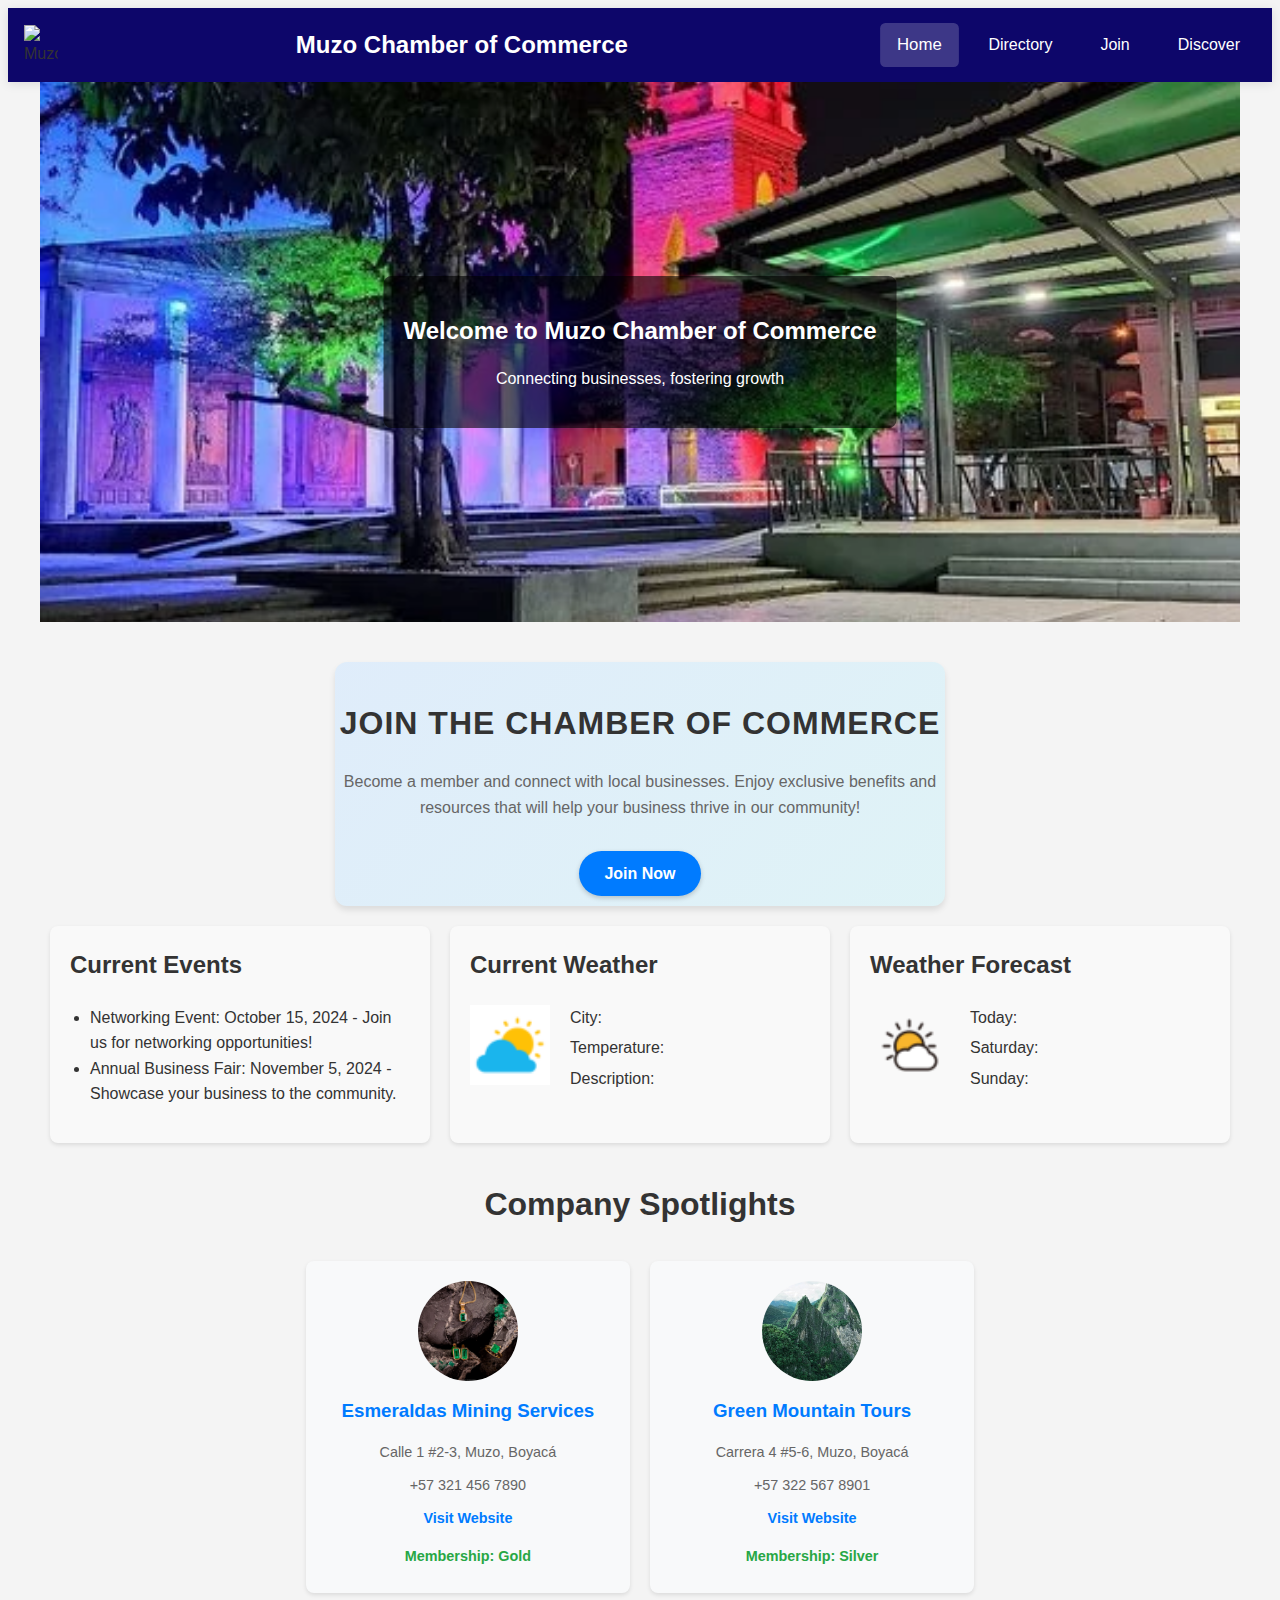
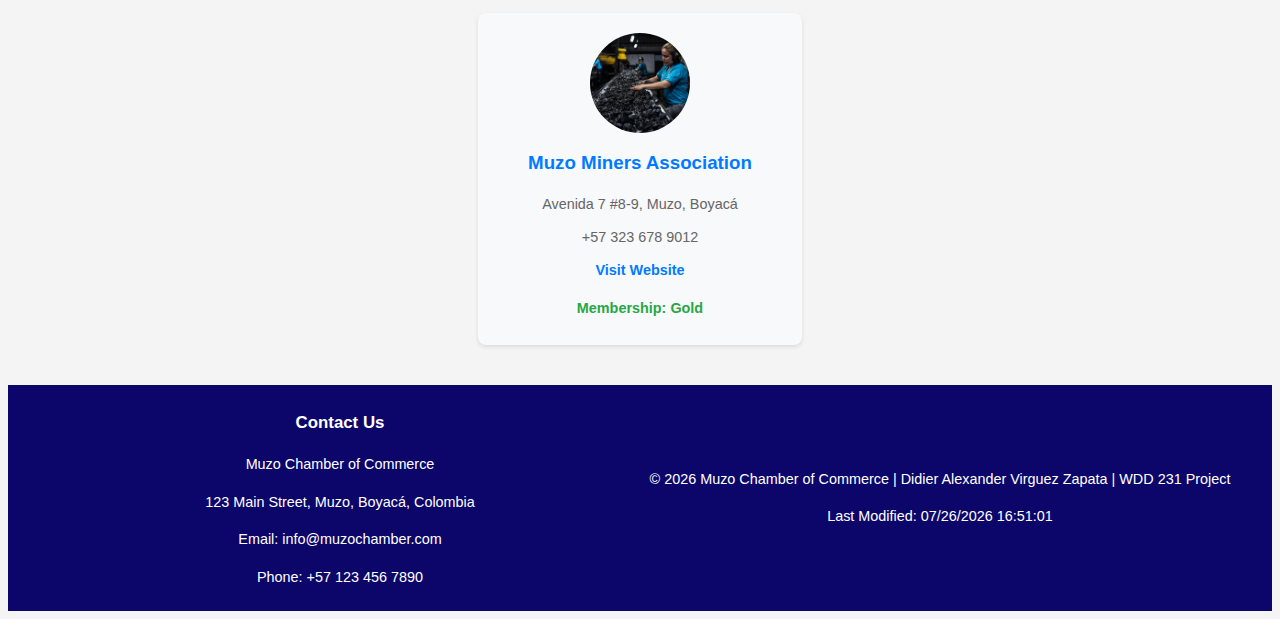
==== chamber/index.html @ 244189ae "Dev implementacion chamber home page" ====
<!DOCTYPE html>
<html lang="en">

<head>
    <meta charset="UTF-8">
    <meta name="viewport" content="width=device-width, initial-scale=1.0" />
    <meta name="author" content="Didier A. Virguez" />
    <meta name="description" content="Home of Muzo Chamber of Commerce" />
    <meta property="og:title" content="Muzo Chamber of Commerce - Home Page">
    <meta property="og:type" content="website">
    <meta property="og:description"
        content="Discover local businesses and services in Muzo, Boyacá. Explore our Home Page of chamber members, their offerings, and connect with them!">
    <meta property="og:image" content="https://didieravz.github.io/wdd231/chamber/images/MuzoParqueGuaqueros.jpg">
    <meta property="og:url" content="https://didieravz.github.io/wdd231/chamber/directory.html">
    <title>Muzo Chamber of Commerce - Home</title>
    <link rel="icon" href="images/favicon.ico" />
    <link rel="stylesheet" href="https://cdnjs.cloudflare.com/ajax/libs/normalize/8.0.1/normalize.min.css" />
    <link rel="stylesheet" href="styles/chamber.css" />
    <link rel="stylesheet" href="styles/home.css">
    <script src="scripts/header-footer.js" defer></script>
    <script src="scripts/home.js" defer></script>
</head>

<body>

    <header>
        <div class="header-content">
            <img src="images/favicon.ico" alt="Muzo Chamber of Commerce logo" width="34" height="40" />
            <h2>Muzo Chamber of Commerce</h2>
            <button id="hamburgerBtn" aria-label="Boton hamburguesa"></button>
        </div>
        <nav class="menuLinks">
            <ul id="primaryNav">
                <li><a href="index.html">Home</a></li>
                <li><a href="directory.html">Directory</a></li>
                <li><a href="#join">Join</a></li>
                <li><a href="#discover">Discover</a></li>
            </ul>
        </nav>
    </header>

    <main>
        <!-- Hero Section -->
        <section class="hero">
            <img class="hero-image" src="images/muzo_hero.webp" alt="Beautiful view of Muzo" loading="lazy" width="1200"
                height="600">
            <div class="hero-content">
                <h1>Welcome to Muzo Chamber of Commerce</h1>
                <p>Connecting businesses, fostering growth</p>
            </div>
        </section>
        <!-- Call to Action to Join the Chamber -->
        <section class="cta-section">
            <div class="cta-content">
                <h2>Join the Chamber of Commerce</h2>
                <p>Become a member and connect with local businesses. Enjoy exclusive benefits and resources that will
                    help your business thrive in our community!</p>
                <a href="#join-form" class="cta-button">Join Now</a>
            </div>
        </section>


        <div class="info-cards">

            <!-- Current events section -->
            <section id="events" class="events-section card">
                <h2>Current Events</h2>
                <ul>
                    <li>Networking Event: October 15, 2024 - Join us for networking opportunities!</li>
                    <li>Annual Business Fair: November 5, 2024 - Showcase your business to the community.</li>
                </ul>
            </section>

            <!-- Weather Section -->
            <section id="weather" class="weather-section card">
                <h2>Current Weather</h2>
                <div class="weather-content">
                    <img id="weather-icon" src="images/weatherFavicon.ico" alt="" class="weather-icon">
                    <div class="weather-info">
                        <ul>
                            <li>City: <span id="current-city"></span></li>
                            <li>Temperature: <span id="current-temp"></span></li>
                            <li>Description: <span id="description"></span></li>
                        </ul>
                    </div>
                </div>
            </section>

            <!-- Weather forecast section-->
            <section id="weatherForecast" class="weather-forecast card">
                <h2>Weather Forecast</h2>
                <div class="forecast-content">
                    <img id="forecast-icon" src="images/faviconForecast.ico" alt="" class="forecast-icon">
                    <div class="forecast-info">
                        <ul>
                            <li>Today: <span id="today-temp"></span></li>
                            <li>Saturday: <span id="saturday-temp"></span></li>
                            <li>Sunday: <span id="sunday-temp"></span></li>
                        </ul>
                    </div>
                </div>
            </section>

        </div>




        <!-- Company Spotlights Section -->
        <section id="spotlights" class="spotlights-section">
            <h2>Company Spotlights</h2>
            <div id="spotlight-container" class="spotlight-container">
                <!-- Los spotlights se insertarán aquí dinámicamente -->
            </div>
        </section>

    </main>

    <footer>
        <div class="footer-content">
            <div class="contact-info">
                <h3>Contact Us</h3>
                <p>Muzo Chamber of Commerce</p>
                <p>123 Main Street, Muzo, Boyacá, Colombia</p>
                <p>Email: info@muzochamber.com</p>
                <p>Phone: +57 123 456 7890</p>
            </div>
            <div class="dev-info">
                <p>
                    &copy; <span id="currentYear"></span> Muzo Chamber of Commerce |
                    Didier Alexander Virguez Zapata | WDD 231 Project
                </p>
                <p>Last Modified: <span id="lastModified"></span></p>
            </div>
        </div>
    </footer>

</body>

</html>
---- chamber/styles/chamber.css ----
/* Variables CSS para colores y estilos comunes */
:root {
  --primary-color: #0d066a;
  --text-color: #333;
  --bg-color: #f4f4f4;
  --white: #fff;
  --transition: 0.3s ease;
  --box-shadow: 0 2px 10px rgba(0, 0, 0, 0.1);
}

/* Estilos generales */
body {
  font-family: "Segoe UI", Tahoma, Geneva, Verdana, sans-serif;
  line-height: 1.6;
  color: var(--text-color);
  background-color: var(--bg-color);
}

/* Estilos para el header y navegación */
header {
  background-color: var(--primary-color);
  padding: 1rem;
  box-shadow: var(--box-shadow);
}

.header-content {
  display: flex;
  justify-content: space-between;
  align-items: center;
}

header h2 {
  color: var(--white);
  margin: 0;
  text-align: center;
  flex-grow: 1;
  font-weight: 600;
}

#hamburgerBtn {
  font-size: 2rem;
  background-color: transparent;
  border: none;
  cursor: pointer;
  color: var(--white);
  width: 44px;
  height: 44px;
  position: relative;
  transition: transform var(--transition);
}

#hamburgerBtn::before {
  content: "\2630";
  position: absolute;
  top: 50%;
  left: 50%;
  transform: translate(-50%, -50%);
}

#hamburgerBtn.open::before {
  content: "X";
  transform: translate(-50%, -50%) rotate(90deg);
}

.menuLinks {
  background-color: var(--primary-color);
  display: none;
}

.menuLinks.open {
  display: block;
}

.menuLinks ul {
  list-style-type: none;
  padding: 0;
  margin: 0;
}

.menuLinks li a {
  display: block;
  padding: 0.75rem 2vw;
  color: var(--white);
  text-decoration: none;
  transition: background-color var(--transition), transform var(--transition);
  border-radius: 5px;
}

.menuLinks li a:hover,
.menuLinks li a.active {
  background-color: rgba(255, 255, 255, 0.2);
  transform: scale(1.05);
}

/* Estilos para el contenido principal */
main {
  padding: 2rem;
  max-width: 1200px;
  margin: 0 auto;
  display: flex;
  flex-direction: column;
  align-items: center;
}

.view-controls {
  margin-bottom: 1rem;
}

#gridBtn,
#listBtn {
  padding: 0.5rem 1rem;
  margin-right: 0.5rem;
  cursor: pointer;
  background-color: var(--primary-color);
  color: var(--white);
  border: none;
  border-radius: 5px;
  transition: background-color var(--transition), transform 0.2s;
}

#gridBtn:hover,
#listBtn:hover {
  background-color: #0b0549;
  transform: scale(1.05);
}

/* Estilos para la vista de cuadrícula y tarjetas de miembros */
#directoryContainer.grid-view {
  display: grid;
  grid-template-columns: repeat(auto-fit, minmax(250px, 1fr));
  gap: 1rem;
}

.member-card {
  background-color: var(--white);
  border-radius: 10px;
  padding: 1rem;
  text-align: center;
  overflow: hidden;
  box-shadow: var(--box-shadow);
  transition: transform var(--transition), box-shadow var(--transition);
}

.member-card:hover {
  transform: translateY(-5px);
  box-shadow: 0 4px 15px rgba(0, 0, 0, 0.2);
}

.member-card img {
  max-width: 100%;
  height: auto;
  margin-bottom: 1rem;
  border-radius: 8px;
}

.member-card h3 {
  margin: 0.5rem 0;
}

.member-card p {
  margin: 0.25rem 0;
  font-size: 0.9em;
}

/* Estilos para la vista de lista */
#directoryContainer.list-view .member-card {
  display: grid;
  grid-template-columns: 100px 1fr;
  gap: 1rem;
  align-items: start;
  text-align: left;
  margin-bottom: 1rem;
  padding: 1rem;
}

#directoryContainer.list-view .member-card img {
  width: 120px;
  height: 120px;
  object-fit: cover;
  margin-bottom: 0;
}


/* Estilos para el footer */
footer {
  background-color: var(--primary-color);
  color: var(--white);
  padding: 0;
  text-align: center;
  font-size: 0.9rem;
}

.footer-content {
  display: flex;
  flex-wrap: wrap;
  justify-content: space-between;
  align-items: center;
  margin: 0 auto;
  padding: 0;
  max-width: 1200px;
}

.contact-info,
.dev-info {
  flex: 1;
  min-width: 250px;
  margin: 0.5rem;
}

/* Estilos responsivos */
@media screen and (min-width: 768px) {
  header {
    display: flex;
    justify-content: space-between;
    align-items: center;
  }

  .header-content {
    flex-grow: 1;
  }

  #hamburgerBtn {
    display: none;
  }

  .menuLinks {
    display: block;
    background-color: transparent;
  }

  .menuLinks ul {
    display: flex;
  }

  .menuLinks li {
    margin-left: 1rem;
  }

  .menuLinks li a {
    padding: 0.5rem 1rem;
  }
}
---- chamber/styles/home.css ----
/* Estilos generales para el main */
main {
    max-width: 1200px;
    margin: 0 auto;
    padding: 0;
}

/* Estilos para la sección Hero */
.hero {
    position: relative;
    width: 100%;
    height: 60vh;
    min-height: 400px;
    overflow: hidden;
    margin-bottom: 40px;
}

.hero-image {
    width: 100%;
    height: 100%;
    object-fit: cover;
}

.hero-content {
    position: absolute;
    top: 50%;
    left: 50%;
    transform: translate(-50%, -50%);
    text-align: center;
    color: white;
    background-color: rgba(0, 0, 0, 0.6);
    padding: 20px;
    border-radius: 8px;
    max-width: 40%;
}

.hero-content h1 {
    font-size: 1.5rem;
    margin-bottom: 10px;
}
.hero-content p {
    font-size: .5;
}

/* Estilos para la sección Call to Action */
.cta-section {
    background-color: #f8f9fa;
    padding: 10px 5px;
    text-align: center;
    margin-bottom: 10px;
    border-radius: 12px;
    box-shadow: 0 4px 6px rgba(0, 0, 0, 0.1);
    position: relative;
    overflow: hidden;
}

.cta-section::before {
    content: '';
    position: absolute;
    top: 0;
    left: 0;
    right: 0;
    bottom: 0;
    background: linear-gradient(135deg, #007bff, #00bcd4);
    opacity: 0.1;
    z-index: 0;
}
.cta-content {
    position: relative;
    z-index: 1;
}

.cta-section h2 {
    color: #333;
    font-size: 2.5rem;
    margin-bottom: 20px;
    text-transform: uppercase;
    letter-spacing: 1px;
}
.cta-section p {
    color: #666;
    font-size: 1.1rem;
    max-width: 600px;
    margin: 0 auto 30px;
    line-height: 1.6;
}

.cta-button {
    display: inline-block;
    padding: 12px 30px;
    background-color: #007bff;
    color: white;
    text-decoration: none;
    border-radius: 50px;
    font-weight: bold;
    font-size: 1.1rem;
    transition: all 0.3s ease;
    box-shadow: 0 2px 5px rgba(0, 0, 0, 0.2);
}

.cta-button:hover {
    background-color: #0056b3;
    transform: translateY(-2px);
    box-shadow: 0 4px 8px rgba(0, 0, 0, 0.3);
}

/* Estilos para las secciones de eventos, clima y pronóstico */
.info-cards {
    display: flex;
    flex-direction: column;
    gap: 20px;
    padding: 10px;
}

@media (min-width: 768px) {
    .info-cards {
        flex-direction: row;
        justify-content: space-between;
    }
    .cta-section {
        padding: 10px 5px;
    }

    .cta-section h2 {
        font-size: 2rem;
    }

    .cta-section p {
        font-size: 1rem;
    }
    .cta-button {
        padding: 10px 25px;
        font-size: 1rem;
    }
}

.card {
    background-color: #f9f9f9;
    border-radius: 8px;
    box-shadow: 0 2px 4px rgba(0, 0, 0, 0.1);
    padding: 20px;
    flex: 1;
}

.card h2 {
    color: #333;
    margin-top: 0;
    margin-bottom: 20px;
}

/* Estilos específicos para cada sección */
.events-section ul {
    padding-left: 20px;
}

/* Estilos actualizados para la sección del clima */
.weather-section, .weather-forecast {
    display: flex;
    flex-direction: column;
    align-items: flex-start;
}

.weather-content, .forecast-content {
    display: flex;
    align-items: flex-start;
    width: 100%;
}

.weather-icon, .forecast-icon {
    width: 80px;
    height: 80px;
    margin-right: 20px;
}

.weather-info, .forecast-info {
    flex-grow: 1;
}

.weather-info ul, .forecast-info ul {
    list-style-type: none;
    padding: 0;
    margin: 0;
}

.weather-info li, .forecast-info li {
    margin-bottom: 5px;
}

/* Estilos responsivos adicionales */
@media (max-width: 767px) {
    .card {
        margin-bottom: 20px;
    }
    
    .weather-content, .forecast-content {
        flex-direction: column;
        align-items: center;
    }
    
    .weather-icon, .forecast-icon {
        margin-right: 0;
        margin-bottom: 10px;
    }
    
    .weather-info, .forecast-info {
        text-align: center;
    }
    .spotlight {
        width: 100%;
    }
}

/* Estilos para la sección Company Spotlights */
.spotlights-section {
    margin-bottom: 40px;
}

.spotlights-section h2 {
    text-align: center;
    margin-bottom: 30px;
    color: #333;
    font-size: 2rem;
}

.spotlight-container {
    display: flex;
    flex-wrap: wrap;
    justify-content: center;
    gap: 20px;
}

.spotlight {
    background-color: #f8f9fa;
    border-radius: 8px;
    box-shadow: 0 2px 4px rgba(0, 0, 0, 0.1);
    padding: 20px;
    width: calc(33.333% - 20px);
    min-width: 250px;
    display: flex;
    flex-direction: column;
    align-items: center;
    text-align: center;
}

.spotlight img {
    width: 100px;
    height: 100px;
    object-fit: cover;
    border-radius: 50%;
    margin-bottom: 15px;
}

.spotlight h3 {
    margin: 0 0 10px;
    color: #007bff;
}

.spotlight p {
    margin: 5px 0;
    font-size: 0.9rem;
    color: #666;
}

.spotlight a {
    color: #007bff;
    text-decoration: none;
    font-weight: bold;
}

.spotlight a:hover {
    text-decoration: underline;
}

.spotlight .membership-level {
    margin-top: 10px;
    font-weight: bold;
    color: #28a745;
}
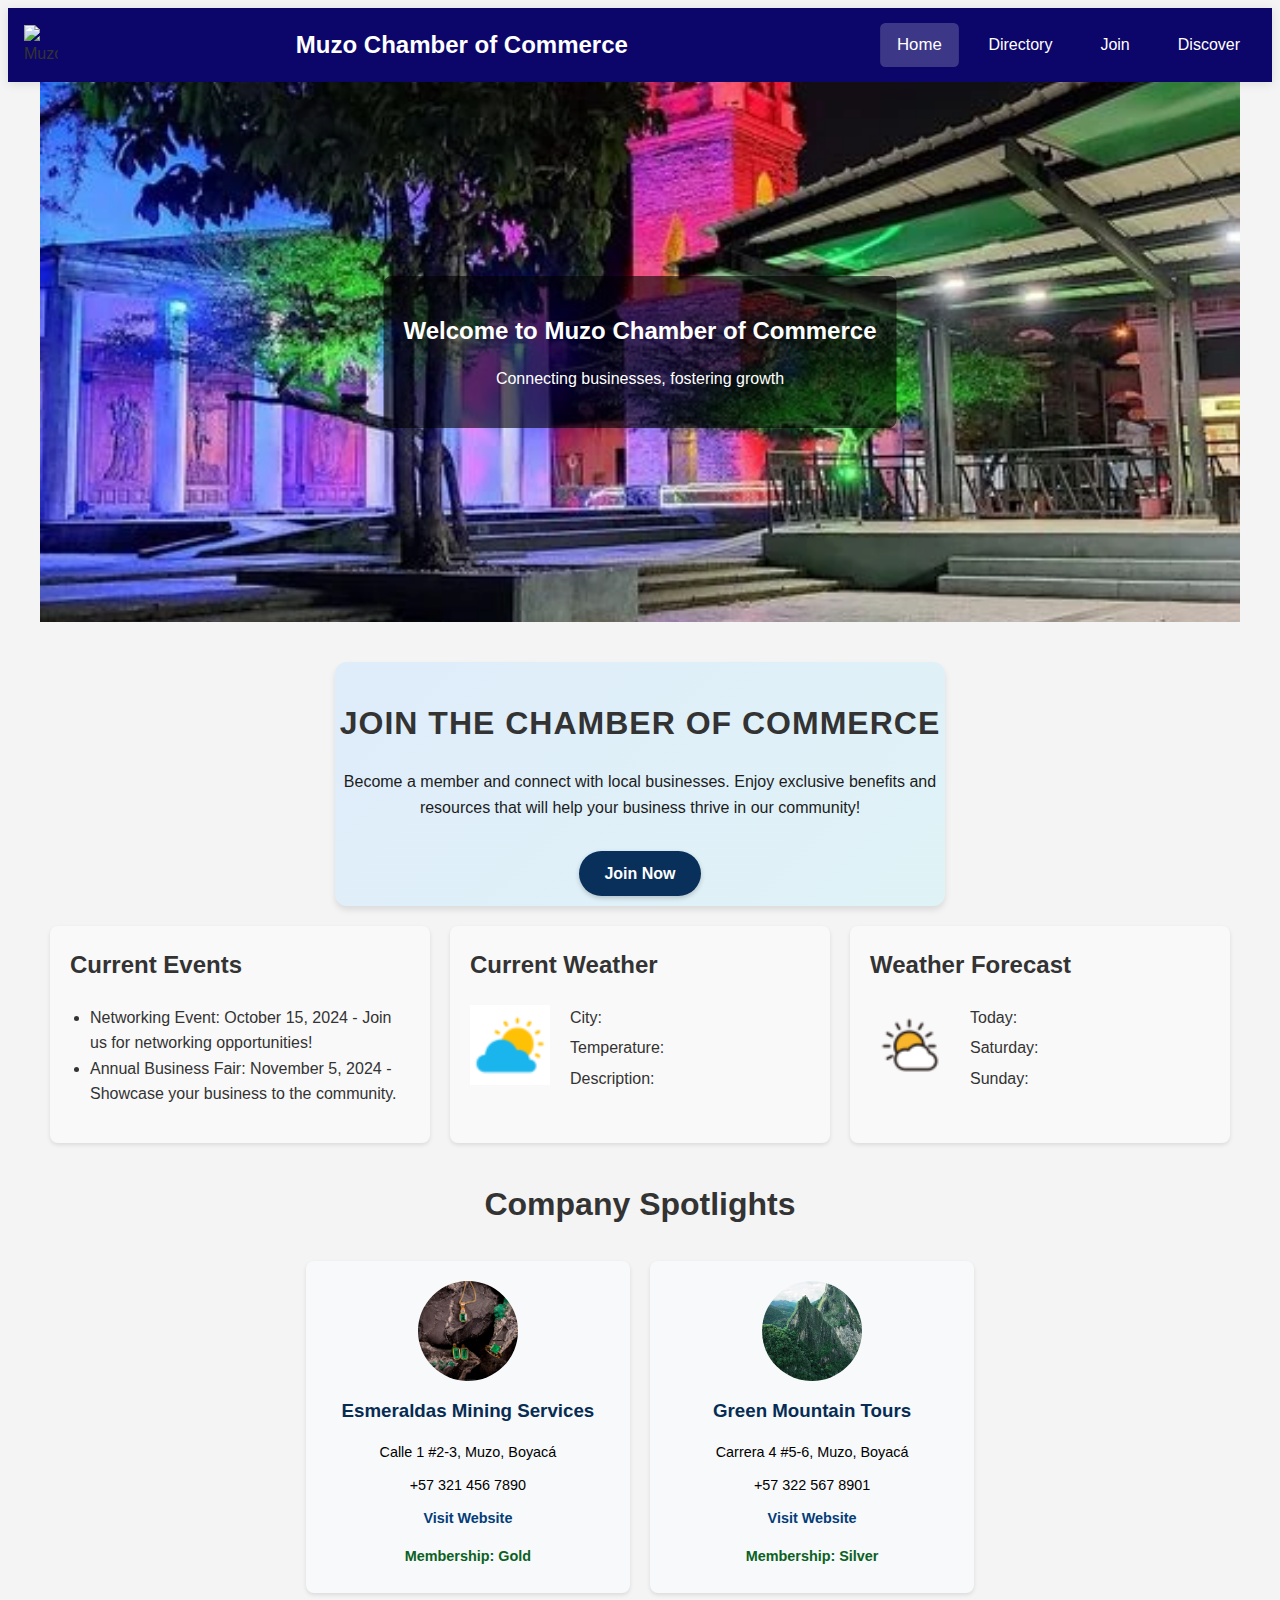
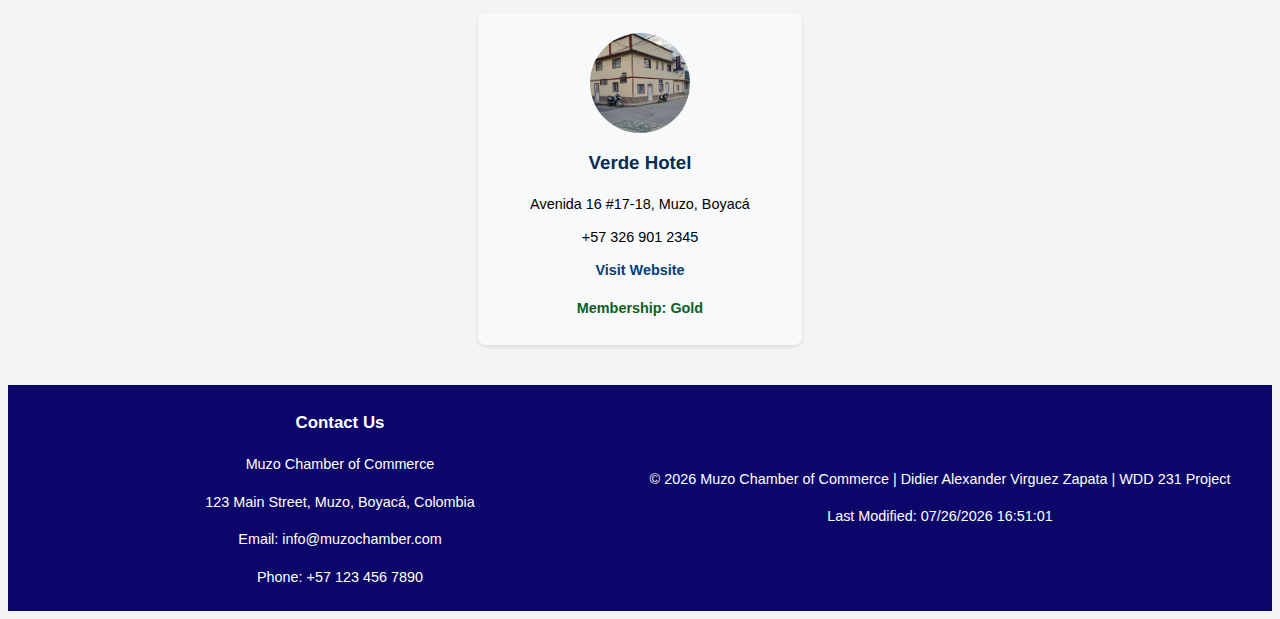
==== commit a51f4ad9: "Dev ajustes font size y meta" ====
--- a/chamber/index.html
+++ b/chamber/index.html
@@ -10,8 +10,8 @@
     <meta property="og:type" content="website">
     <meta property="og:description"
         content="Discover local businesses and services in Muzo, Boyacá. Explore our Home Page of chamber members, their offerings, and connect with them!">
-    <meta property="og:image" content="https://didieravz.github.io/wdd231/chamber/images/MuzoParqueGuaqueros.jpg">
-    <meta property="og:url" content="https://didieravz.github.io/wdd231/chamber/directory.html">
+    <meta property="og:image" content="https://didieravz.github.io/wdd231/chamber/images/muzo_hero.webp">
+    <meta property="og:url" content="https://didieravz.github.io/wdd231/chamber/index.html">
     <title>Muzo Chamber of Commerce - Home</title>
     <link rel="icon" href="images/favicon.ico" />
     <link rel="stylesheet" href="https://cdnjs.cloudflare.com/ajax/libs/normalize/8.0.1/normalize.min.css" />
--- a/chamber/styles/home.css
+++ b/chamber/styles/home.css
@@ -39,7 +39,7 @@
     margin-bottom: 10px;
 }
 .hero-content p {
-    font-size: .5;
+    font-size: 0.5;
 }
 
 /* Estilos para la sección Call to Action */
@@ -78,7 +78,7 @@
     letter-spacing: 1px;
 }
 .cta-section p {
-    color: #666;
+    color: #1c1c1c;
     font-size: 1.1rem;
     max-width: 600px;
     margin: 0 auto 30px;
@@ -88,7 +88,7 @@
 .cta-button {
     display: inline-block;
     padding: 12px 30px;
-    background-color: #007bff;
+    background-color: #08305b;
     color: white;
     text-decoration: none;
     border-radius: 50px;
@@ -252,17 +252,17 @@
 
 .spotlight h3 {
     margin: 0 0 10px;
-    color: #007bff;
+    color: #062c54;
 }
 
 .spotlight p {
     margin: 5px 0;
     font-size: 0.9rem;
-    color: #666;
+    color: black;
 }
 
 .spotlight a {
-    color: #007bff;
+    color: #043d79;
     text-decoration: none;
     font-weight: bold;
 }
@@ -274,5 +274,5 @@
 .spotlight .membership-level {
     margin-top: 10px;
     font-weight: bold;
-    color: #28a745;
+    color: #0b611f;
 }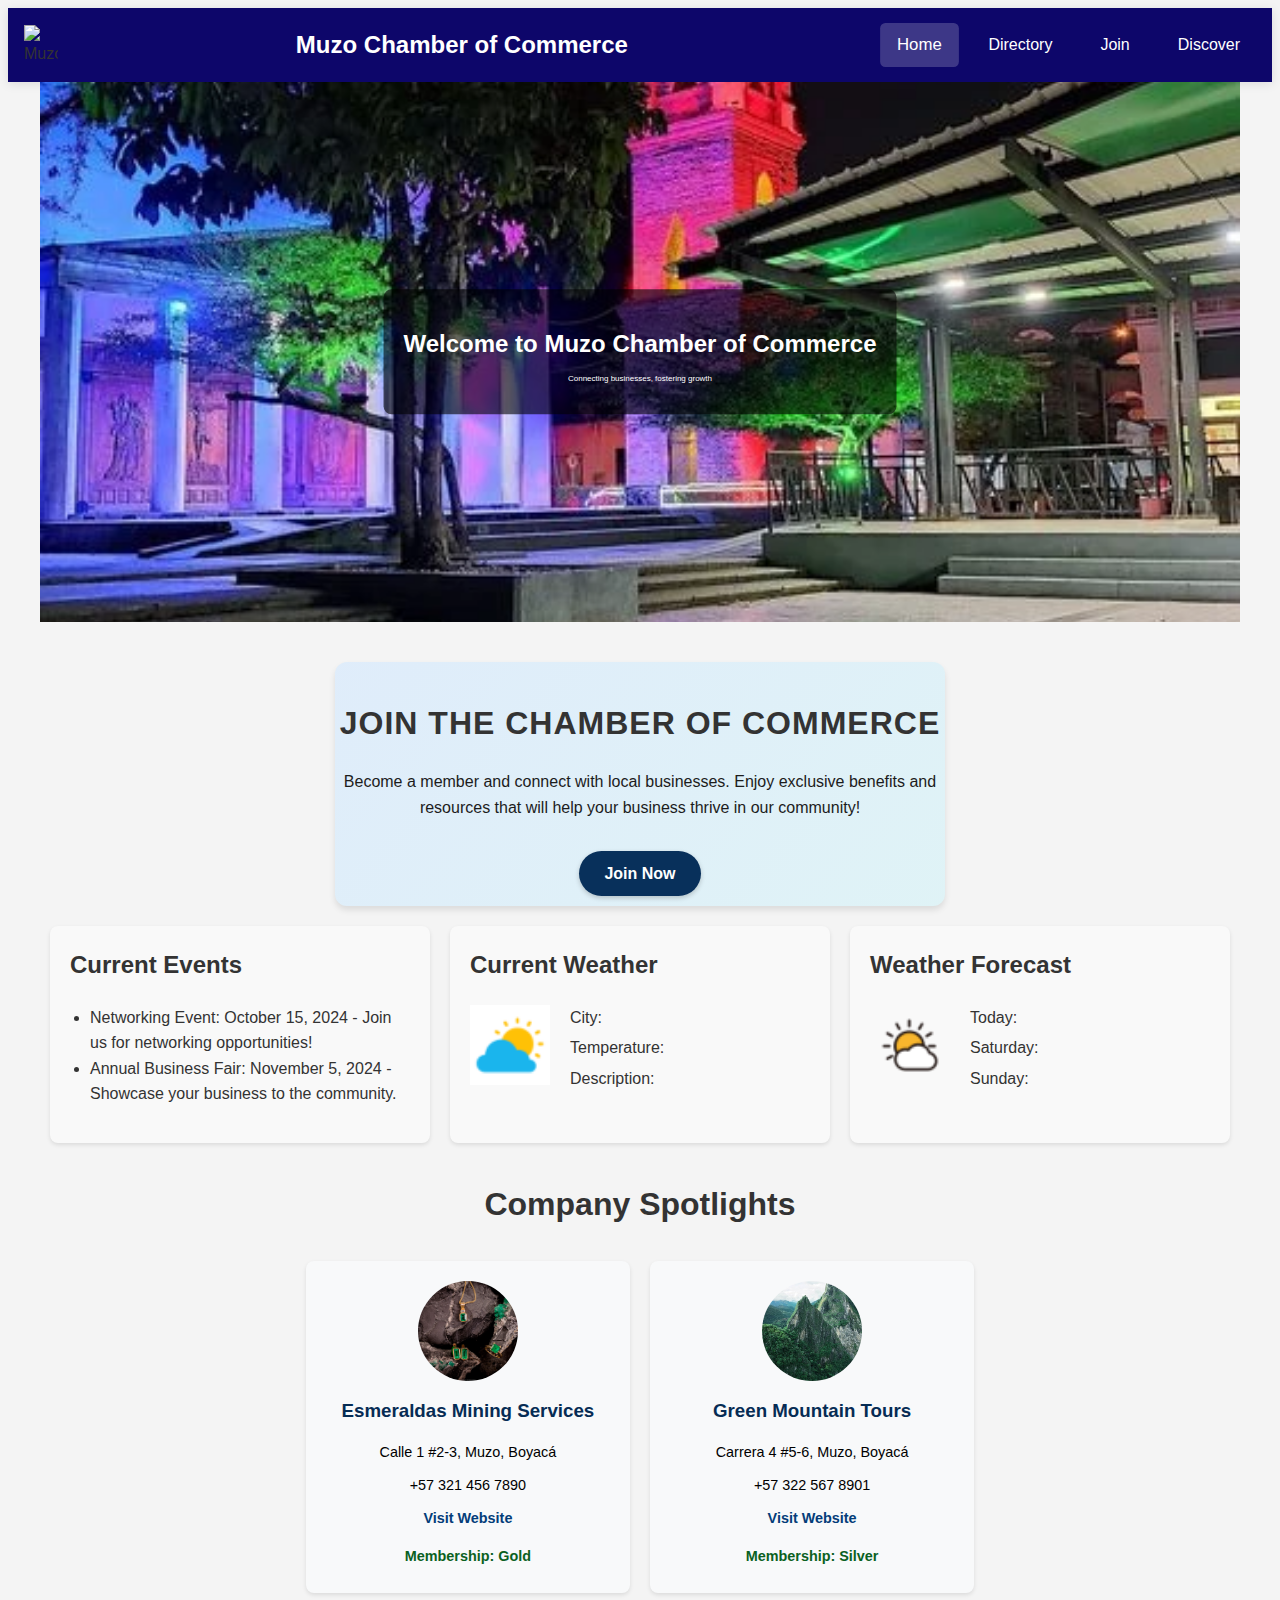
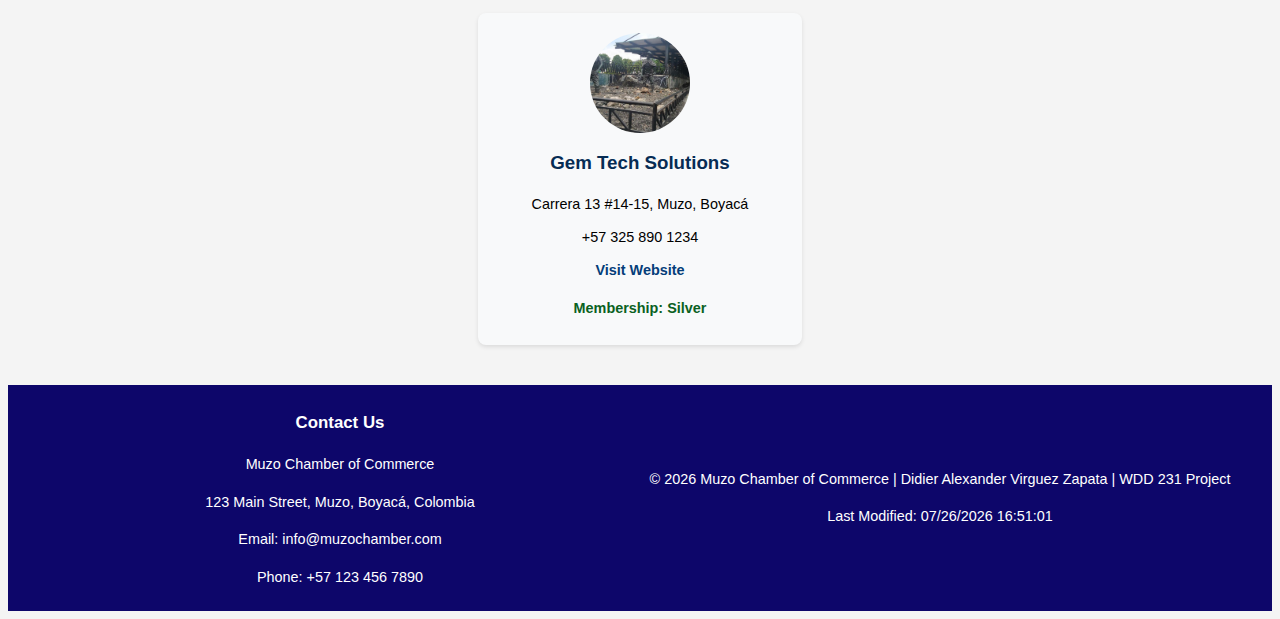
==== commit 0e0e4654: "Desarrollo Join page" ====
--- a/chamber/index.html
+++ b/chamber/index.html
@@ -33,7 +33,7 @@
             <ul id="primaryNav">
                 <li><a href="index.html">Home</a></li>
                 <li><a href="directory.html">Directory</a></li>
-                <li><a href="#join">Join</a></li>
+                <li><a href="join.html">Join</a></li>
                 <li><a href="#discover">Discover</a></li>
             </ul>
         </nav>
--- a/chamber/styles/home.css
+++ b/chamber/styles/home.css
@@ -39,7 +39,7 @@
     margin-bottom: 10px;
 }
 .hero-content p {
-    font-size: 0.5;
+    font-size: 0.5rem;
 }
 
 /* Estilos para la sección Call to Action */
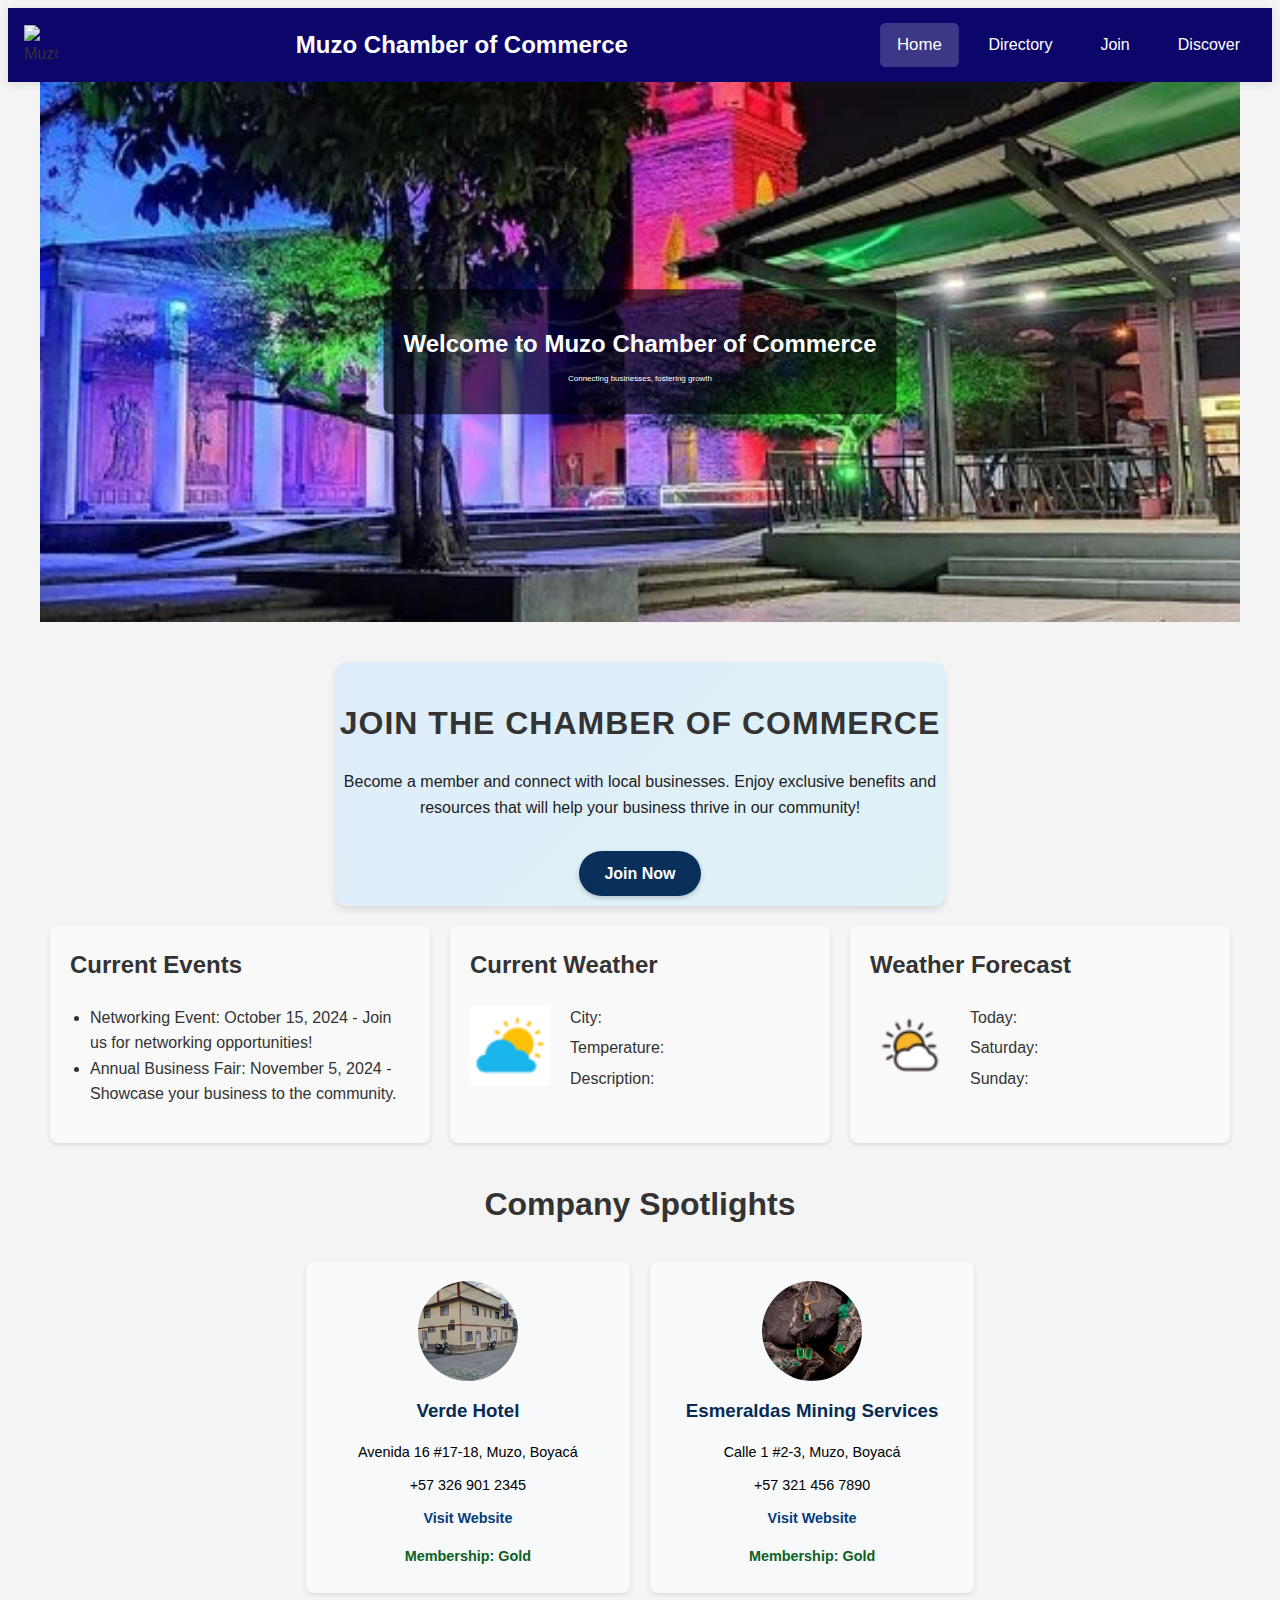
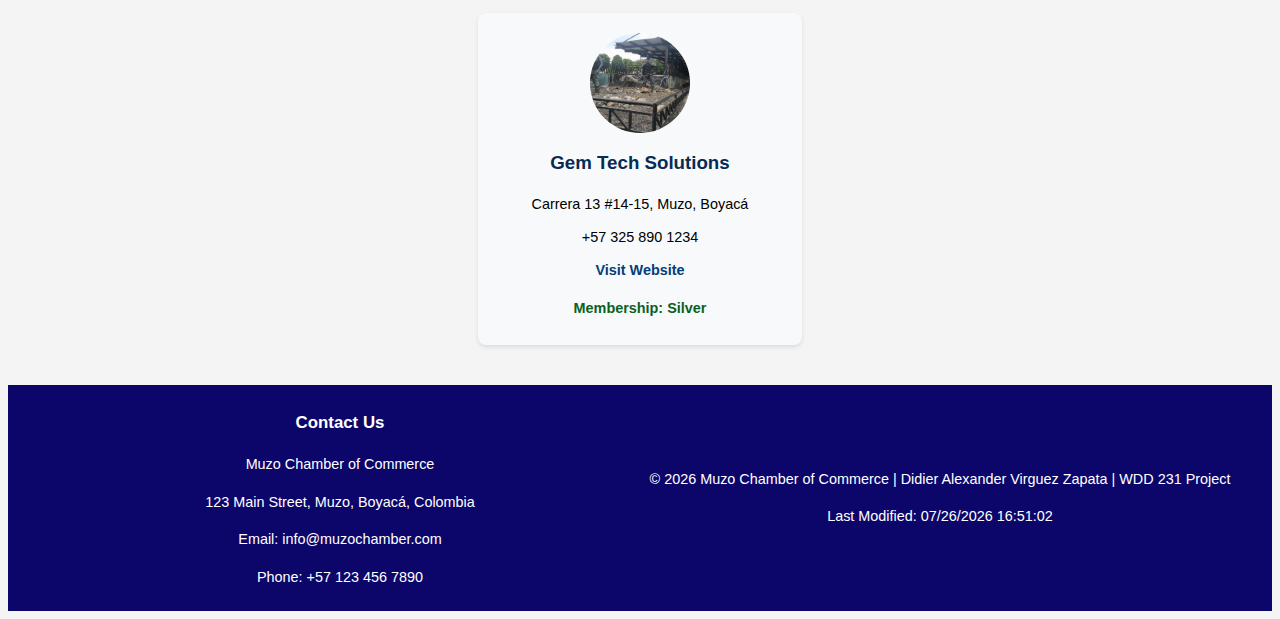
==== commit 183d6465: "Desarrollo Discover Page" ====
--- a/chamber/index.html
+++ b/chamber/index.html
@@ -34,7 +34,7 @@
                 <li><a href="index.html">Home</a></li>
                 <li><a href="directory.html">Directory</a></li>
                 <li><a href="join.html">Join</a></li>
-                <li><a href="#discover">Discover</a></li>
+                <li><a href="discover.html">Discover</a></li>
             </ul>
         </nav>
     </header>
@@ -55,7 +55,7 @@
                 <h2>Join the Chamber of Commerce</h2>
                 <p>Become a member and connect with local businesses. Enjoy exclusive benefits and resources that will
                     help your business thrive in our community!</p>
-                <a href="#join-form" class="cta-button">Join Now</a>
+                <a href="join.html" class="cta-button">Join Now</a>
             </div>
         </section>
 
